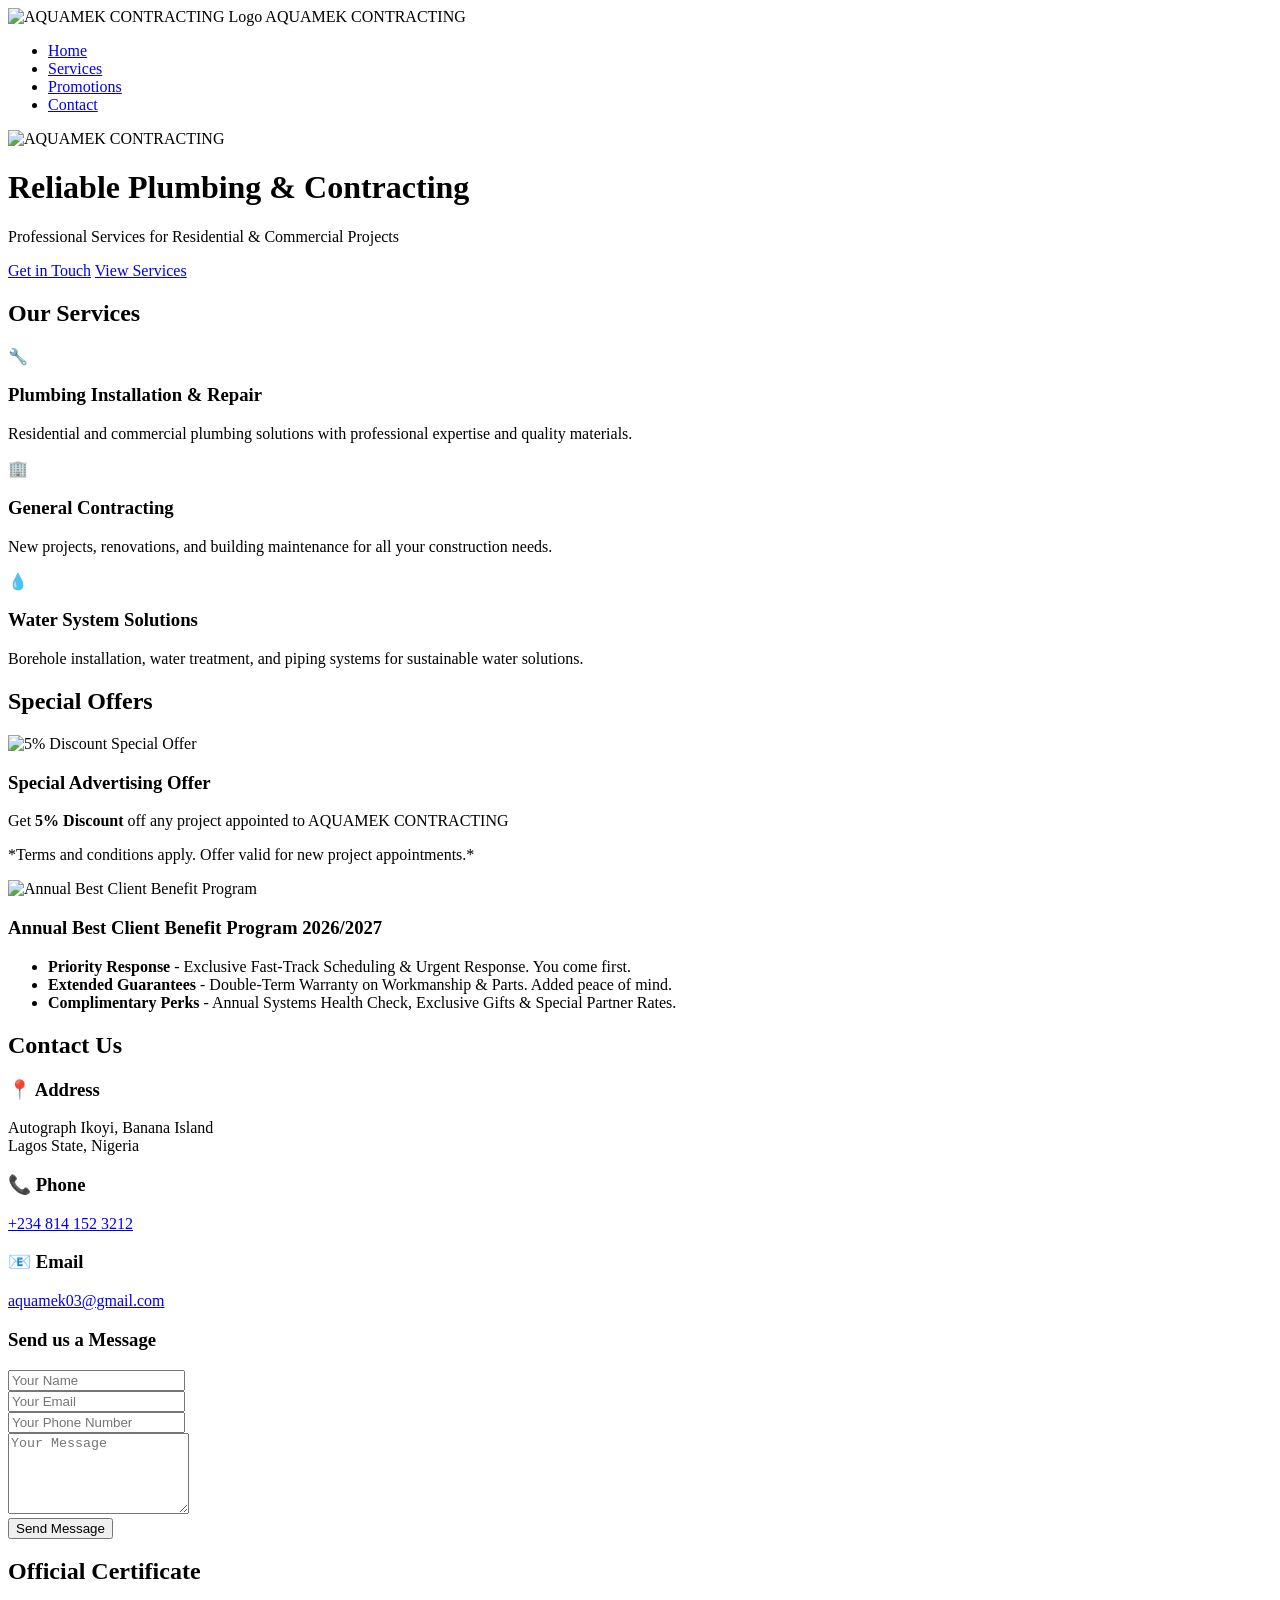
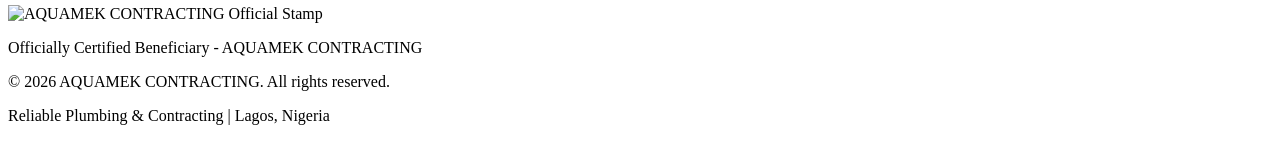
==== index.html @ 638acf66 "Create professional AQUAMEK CONTRACTING website" ====
<!DOCTYPE html>
<html lang="en">
<head>
    <meta charset="UTF-8">
    <meta name="viewport" content="width=device-width, initial-scale=1.0">
    <meta name="description" content="AQUAMEK CONTRACTING - Professional Plumbing & Contracting Services in Lagos, Nigeria">
    <title>AQUAMEK CONTRACTING | Reliable Plumbing & Contracting Services</title>
    <link rel="stylesheet" href="styles.css">
</head>
<body>
    <!-- Navigation Bar -->
    <nav class="navbar">
        <div class="container">
            <div class="nav-wrapper">
                <div class="logo">
                    <img src="images/logo.png" alt="AQUAMEK CONTRACTING Logo" class="logo-img">
                    <span class="company-name">AQUAMEK CONTRACTING</span>
                </div>
                <ul class="nav-links">
                    <li><a href="#home">Home</a></li>
                    <li><a href="#services">Services</a></li>
                    <li><a href="#promotions">Promotions</a></li>
                    <li><a href="#contact">Contact</a></li>
                </ul>
            </div>
        </div>
    </nav>

    <!-- Header/Hero Section -->
    <header id="home" class="hero">
        <div class="container">
            <div class="hero-content">
                <img src="images/logo.png" alt="AQUAMEK CONTRACTING" class="hero-logo">
                <h1>Reliable Plumbing & Contracting</h1>
                <p>Professional Services for Residential & Commercial Projects</p>
                <div class="cta-buttons">
                    <a href="#contact" class="btn btn-primary">Get in Touch</a>
                    <a href="#services" class="btn btn-secondary">View Services</a>
                </div>
            </div>
        </div>
    </header>

    <!-- Services Section -->
    <section id="services" class="services">
        <div class="container">
            <h2 class="section-title">Our Services</h2>
            <div class="services-grid">
                <div class="service-card">
                    <div class="service-icon">🔧</div>
                    <h3>Plumbing Installation & Repair</h3>
                    <p>Residential and commercial plumbing solutions with professional expertise and quality materials.</p>
                </div>
                <div class="service-card">
                    <div class="service-icon">🏢</div>
                    <h3>General Contracting</h3>
                    <p>New projects, renovations, and building maintenance for all your construction needs.</p>
                </div>
                <div class="service-card">
                    <div class="service-icon">💧</div>
                    <h3>Water System Solutions</h3>
                    <p>Borehole installation, water treatment, and piping systems for sustainable water solutions.</p>
                </div>
            </div>
        </div>
    </section>

    <!-- Promotions Section -->
    <section id="promotions" class="promotions">
        <div class="container">
            <h2 class="section-title">Special Offers</h2>
            
            <!-- Promotion 1: 5% Discount -->
            <div class="promotion-container">
                <img src="images/promo1.png" alt="5% Discount Special Offer" class="promo-image">
                <div class="promo-content">
                    <h3>Special Advertising Offer</h3>
                    <p>Get <strong>5% Discount</strong> off any project appointed to AQUAMEK CONTRACTING</p>
                    <p class="terms">*Terms and conditions apply. Offer valid for new project appointments.*</p>
                </div>
            </div>

            <!-- Promotion 2: Client Benefit Program -->
            <div class="promotion-container">
                <img src="images/promo2.png" alt="Annual Best Client Benefit Program" class="promo-image">
                <div class="promo-content">
                    <h3>Annual Best Client Benefit Program 2026/2027</h3>
                    <ul class="benefit-list">
                        <li><strong>Priority Response</strong> - Exclusive Fast-Track Scheduling & Urgent Response. You come first.</li>
                        <li><strong>Extended Guarantees</strong> - Double-Term Warranty on Workmanship & Parts. Added peace of mind.</li>
                        <li><strong>Complimentary Perks</strong> - Annual Systems Health Check, Exclusive Gifts & Special Partner Rates.</li>
                    </ul>
                </div>
            </div>
        </div>
    </section>

    <!-- Contact Section -->
    <section id="contact" class="contact">
        <div class="container">
            <h2 class="section-title">Contact Us</h2>
            <div class="contact-wrapper">
                <div class="contact-info">
                    <div class="contact-card">
                        <h3>📍 Address</h3>
                        <p>Autograph Ikoyi, Banana Island<br>Lagos State, Nigeria</p>
                    </div>
                    <div class="contact-card">
                        <h3>📞 Phone</h3>
                        <p><a href="tel:+2348141523212">+234 814 152 3212</a></p>
                    </div>
                    <div class="contact-card">
                        <h3>📧 Email</h3>
                        <p><a href="mailto:aquamek03@gmail.com">aquamek03@gmail.com</a></p>
                    </div>
                </div>

                <!-- Contact Form -->
                <div class="contact-form">
                    <h3>Send us a Message</h3>
                    <form>
                        <div class="form-group">
                            <input type="text" placeholder="Your Name" required>
                        </div>
                        <div class="form-group">
                            <input type="email" placeholder="Your Email" required>
                        </div>
                        <div class="form-group">
                            <input type="tel" placeholder="Your Phone Number">
                        </div>
                        <div class="form-group">
                            <textarea placeholder="Your Message" rows="5" required></textarea>
                        </div>
                        <button type="submit" class="btn btn-primary">Send Message</button>
                    </form>
                </div>
            </div>
        </div>
    </section>

    <!-- Company Stamp Section -->
    <section class="stamp">
        <div class="container">
            <h2 class="section-title">Official Certificate</h2>
            <img src="images/stamp.png" alt="AQUAMEK CONTRACTING Official Stamp" class="stamp-image">
            <p class="stamp-text">Officially Certified Beneficiary - AQUAMEK CONTRACTING</p>
        </div>
    </section>

    <!-- Footer -->
    <footer class="footer">
        <div class="container">
            <p>&copy; 2026 AQUAMEK CONTRACTING. All rights reserved.</p>
            <p>Reliable Plumbing & Contracting | Lagos, Nigeria</p>
        </div>
    </footer>

    <script src="script.js"></script>
</body>
</html>
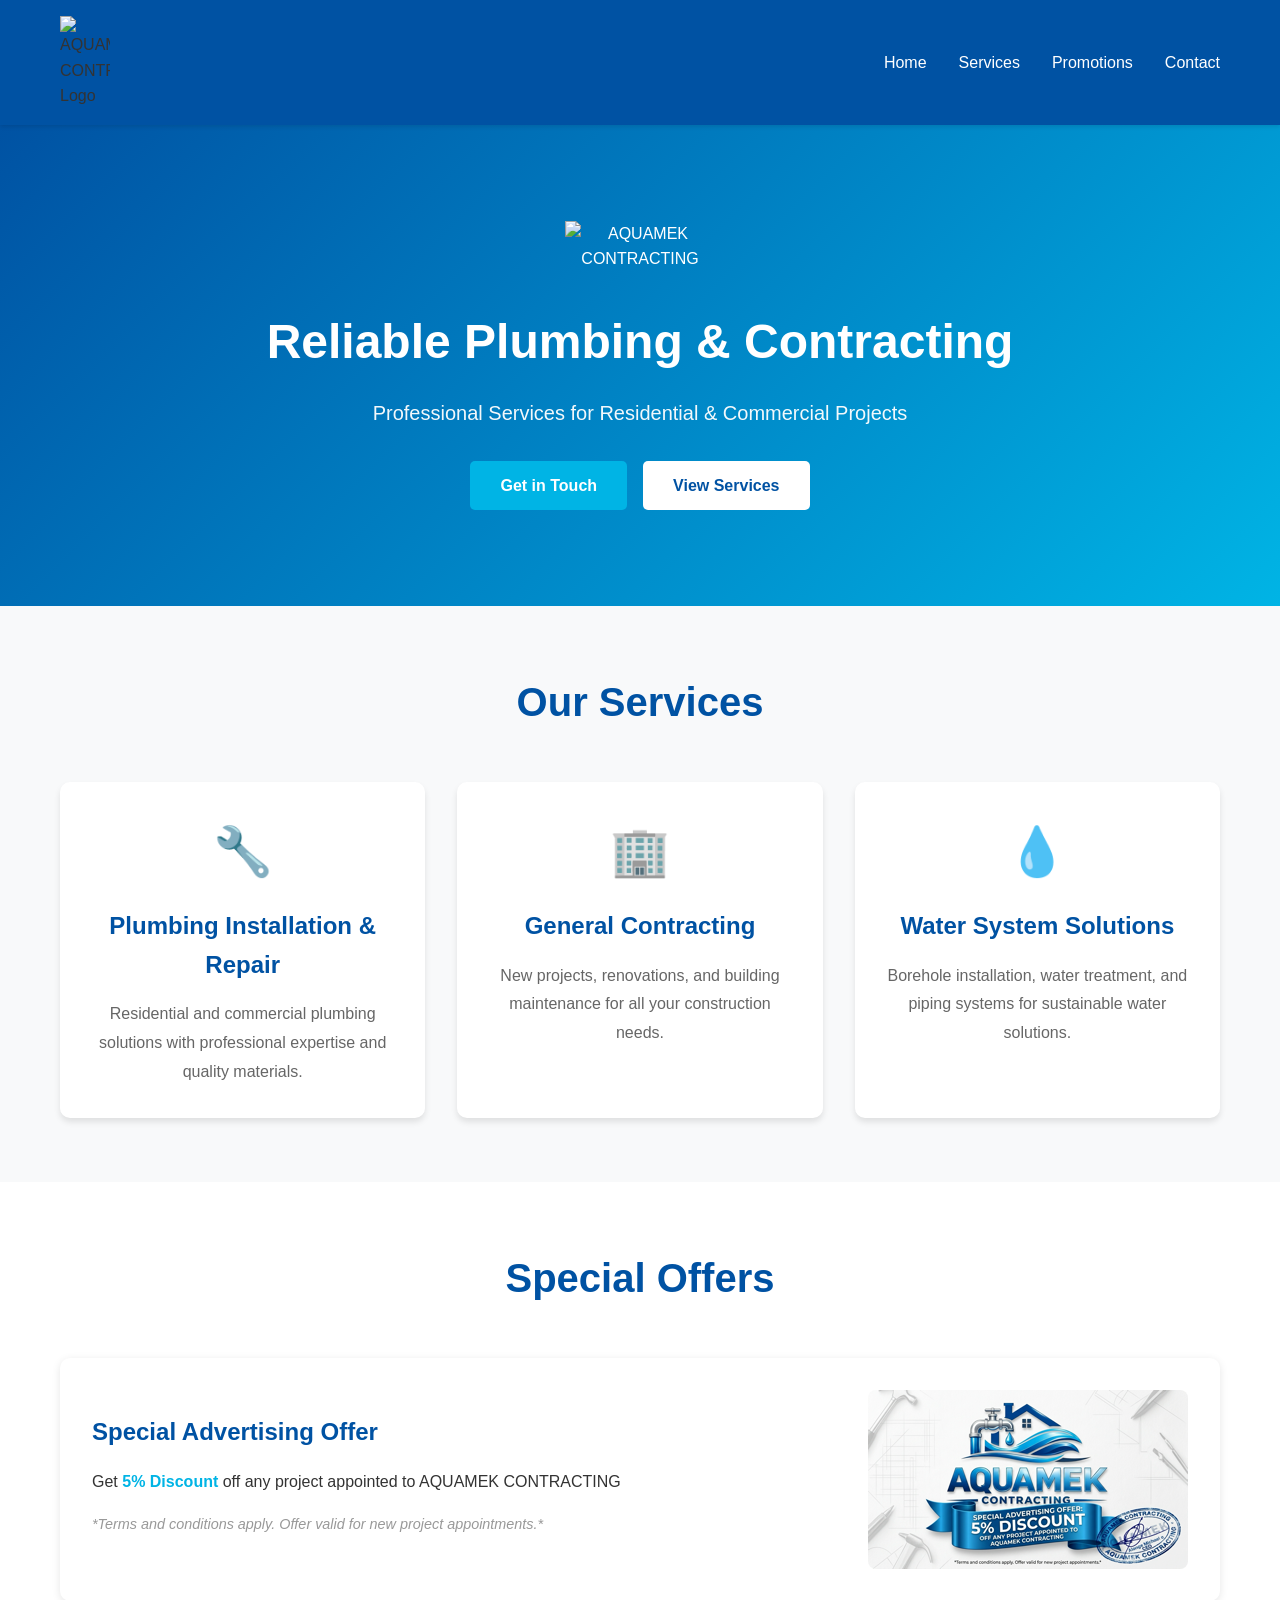
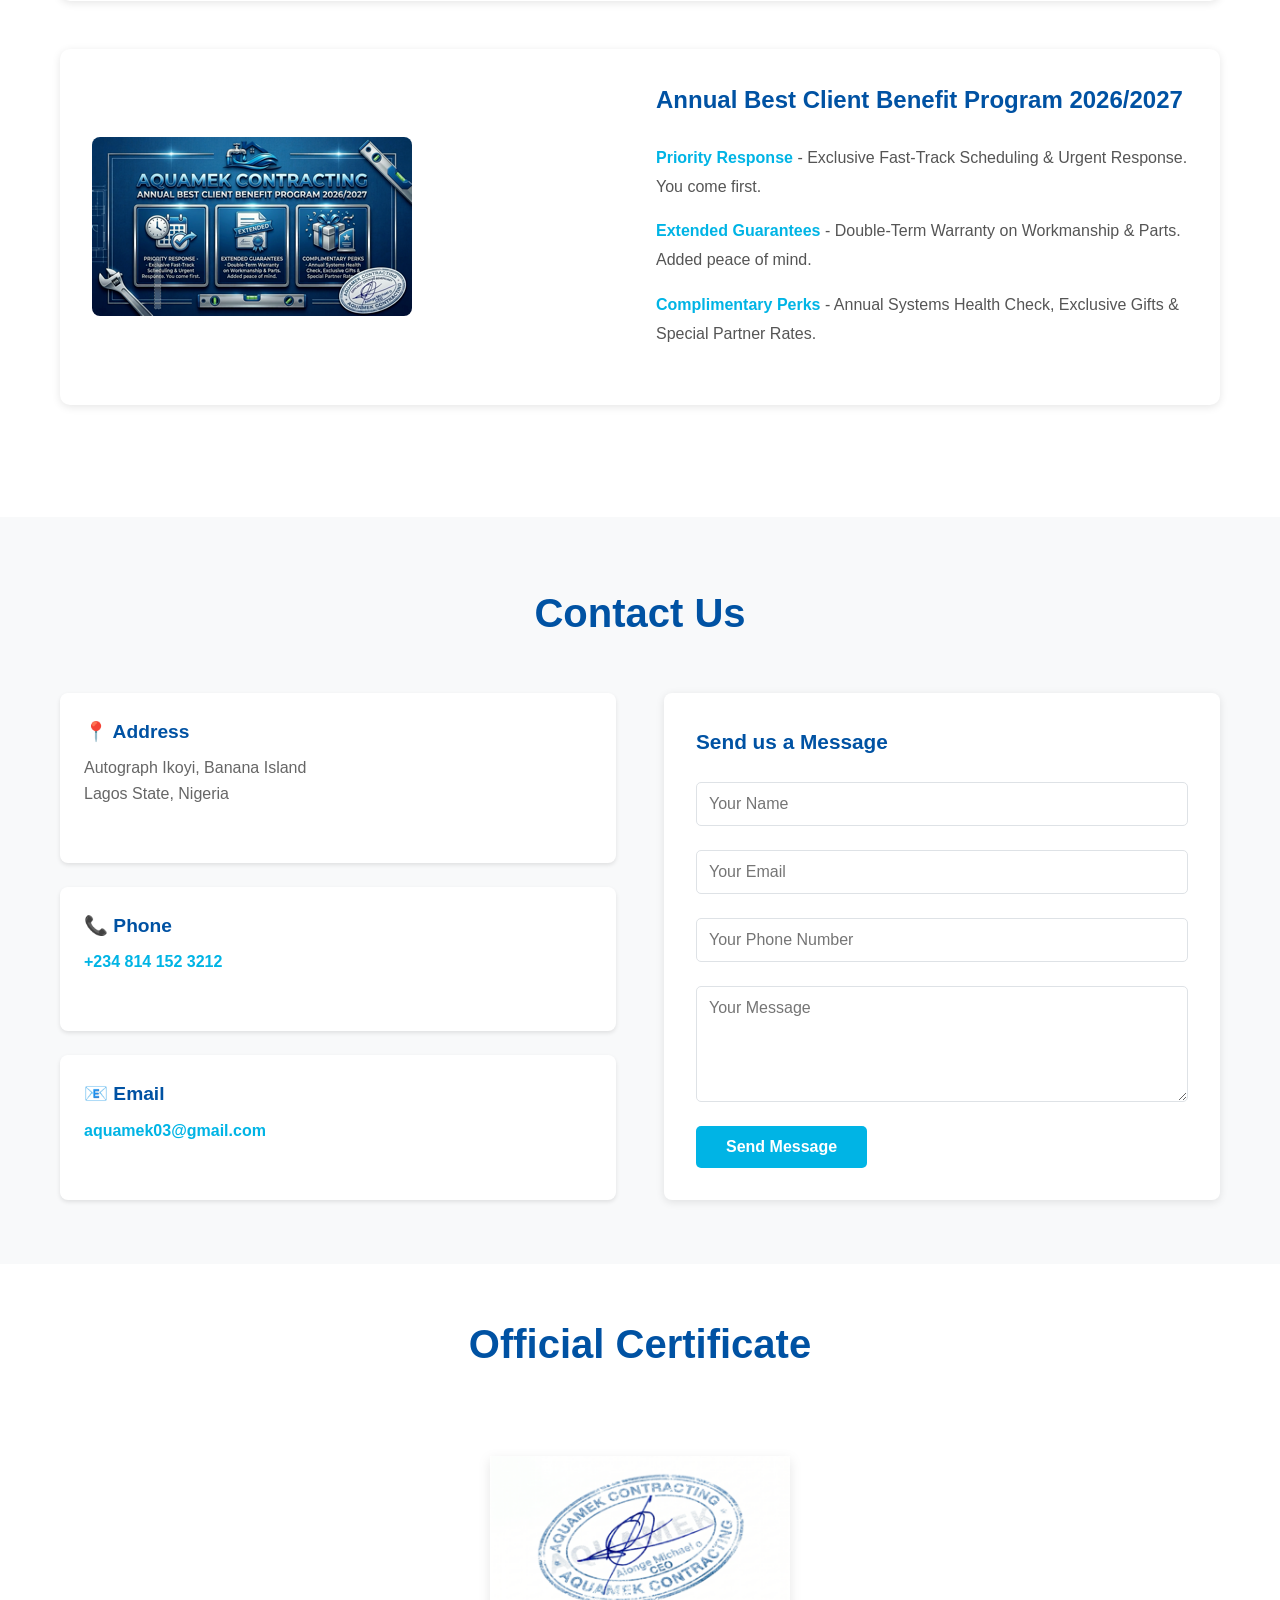
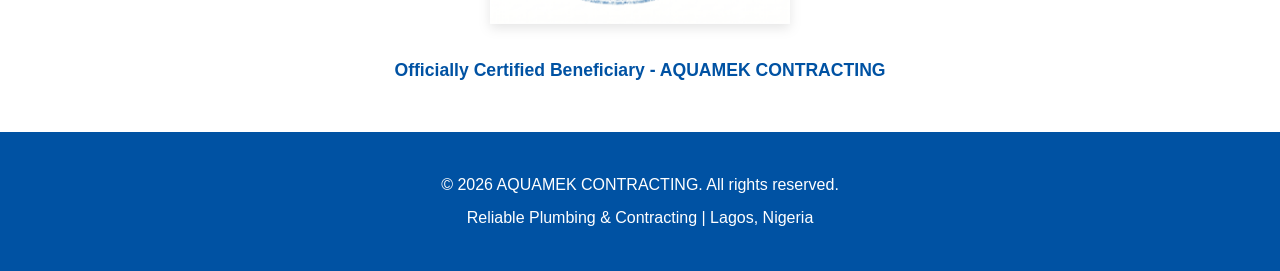
==== commit 5796a124: "Correct DOCTYPE in index.html Fix DOCTYPE declaration in index.html" ====
--- a/index.html
+++ b/index.html
@@ -1,4 +1,4 @@
-<!DOCTYPE html>
+<!DOCTYPhttps://github.com/alongemichael04-spec/Aquamek-contracting-/blob/8dae233deb746b0c9d128715a19c4624d42fbfbf/images/IMG_7506.png html>
 <html lang="en">
 <head>
     <meta charset="UTF-8">
@@ -157,4 +157,4 @@
 
     <script src="script.js"></script>
 </body>
-</html>+</html>
--- a/styles.css
+++ b/styles.css
@@ -0,0 +1,489 @@
+/* Global Styles */
+* {
+    margin: 0;
+    padding: 0;
+    box-sizing: border-box;
+}
+
+:root {
+    --primary-color: #0052A3;
+    --secondary-color: #00B4E5;
+    --text-color: #333;
+    --light-bg: #f8f9fa;
+    --border-color: #dee2e6;
+    --white: #ffffff;
+}
+
+html {
+    scroll-behavior: smooth;
+}
+
+body {
+    font-family: 'Segoe UI', Tahoma, Geneva, Verdana, sans-serif;
+    line-height: 1.6;
+    color: var(--text-color);
+}
+
+.container {
+    max-width: 1200px;
+    margin: 0 auto;
+    padding: 0 20px;
+}
+
+/* Navigation Bar */
+.navbar {
+    background: var(--primary-color);
+    padding: 1rem 0;
+    position: sticky;
+    top: 0;
+    z-index: 100;
+    box-shadow: 0 2px 4px rgba(0, 0, 0, 0.1);
+}
+
+.nav-wrapper {
+    display: flex;
+    justify-content: space-between;
+    align-items: center;
+}
+
+.logo {
+    display: flex;
+    align-items: center;
+    gap: 1rem;
+}
+
+.logo-img {
+    max-width: 50px;
+    height: auto;
+}
+
+.company-name {
+    color: var(--white);
+    font-weight: bold;
+    font-size: 1.2rem;
+    display: none;
+}
+
+.nav-links {
+    display: flex;
+    list-style: none;
+    gap: 2rem;
+}
+
+.nav-links a {
+    color: var(--white);
+    text-decoration: none;
+    transition: color 0.3s ease;
+    font-weight: 500;
+}
+
+.nav-links a:hover {
+    color: var(--secondary-color);
+}
+
+/* Hero Section */
+.hero {
+    background: linear-gradient(135deg, var(--primary-color) 0%, var(--secondary-color) 100%);
+    color: var(--white);
+    padding: 6rem 0;
+    text-align: center;
+}
+
+.hero-content {
+    animation: slideInUp 0.8s ease-out;
+}
+
+.hero-logo {
+    max-width: 150px;
+    margin-bottom: 2rem;
+    animation: float 3s ease-in-out infinite;
+}
+
+.hero h1 {
+    font-size: 3rem;
+    margin-bottom: 1rem;
+    font-weight: bold;
+}
+
+.hero p {
+    font-size: 1.25rem;
+    margin-bottom: 2rem;
+    opacity: 0.95;
+}
+
+/* Buttons */
+.btn {
+    display: inline-block;
+    padding: 12px 30px;
+    border-radius: 5px;
+    text-decoration: none;
+    font-weight: 600;
+    transition: all 0.3s ease;
+    border: none;
+    cursor: pointer;
+    font-size: 1rem;
+}
+
+.btn-primary {
+    background: var(--secondary-color);
+    color: var(--white);
+}
+
+.btn-primary:hover {
+    background: #008fb3;
+    transform: translateY(-2px);
+    box-shadow: 0 5px 15px rgba(0, 180, 229, 0.4);
+}
+
+.btn-secondary {
+    background: var(--white);
+    color: var(--primary-color);
+}
+
+.btn-secondary:hover {
+    background: var(--light-bg);
+    transform: translateY(-2px);
+}
+
+.cta-buttons {
+    display: flex;
+    gap: 1rem;
+    justify-content: center;
+    flex-wrap: wrap;
+}
+
+/* Section Titles */
+.section-title {
+    font-size: 2.5rem;
+    text-align: center;
+    margin-bottom: 3rem;
+    color: var(--primary-color);
+    font-weight: bold;
+}
+
+/* Services Section */
+.services {
+    padding: 4rem 0;
+    background: var(--light-bg);
+}
+
+.services-grid {
+    display: grid;
+    grid-template-columns: repeat(auto-fit, minmax(300px, 1fr));
+    gap: 2rem;
+}
+
+.service-card {
+    background: var(--white);
+    padding: 2rem;
+    border-radius: 10px;
+    box-shadow: 0 4px 6px rgba(0, 0, 0, 0.1);
+    text-align: center;
+    transition: transform 0.3s ease, box-shadow 0.3s ease;
+}
+
+.service-card:hover {
+    transform: translateY(-5px);
+    box-shadow: 0 8px 15px rgba(0, 82, 163, 0.2);
+}
+
+.service-icon {
+    font-size: 3rem;
+    margin-bottom: 1rem;
+}
+
+.service-card h3 {
+    color: var(--primary-color);
+    margin-bottom: 1rem;
+    font-size: 1.5rem;
+}
+
+.service-card p {
+    color: #666;
+    line-height: 1.8;
+}
+
+/* Promotions Section */
+.promotions {
+    padding: 4rem 0;
+}
+
+.promotion-container {
+    display: grid;
+    grid-template-columns: 1fr 1fr;
+    gap: 2rem;
+    margin-bottom: 3rem;
+    align-items: center;
+    background: var(--white);
+    padding: 2rem;
+    border-radius: 10px;
+    box-shadow: 0 2px 8px rgba(0, 0, 0, 0.1);
+}
+
+.promotion-container:nth-child(odd) {
+    grid-template-columns: 1fr 1fr;
+}
+
+.promotion-container:nth-child(even) {
+    grid-template-columns: 1fr 1fr;
+    direction: rtl;
+}
+
+.promotion-container:nth-child(even) .promo-content {
+    direction: ltr;
+}
+
+.promo-image {
+    max-width: 100%;
+    height: auto;
+    border-radius: 8px;
+}
+
+.promo-content h3 {
+    color: var(--primary-color);
+    font-size: 1.5rem;
+    margin-bottom: 1rem;
+}
+
+.promo-content p {
+    margin-bottom: 0.5rem;
+    line-height: 1.8;
+}
+
+.promo-content strong {
+    color: var(--secondary-color);
+}
+
+.terms {
+    font-size: 0.9rem;
+    color: #999;
+    font-style: italic;
+    margin-top: 1rem !important;
+}
+
+.benefit-list {
+    list-style: none;
+    margin: 1rem 0;
+}
+
+.benefit-list li {
+    padding: 0.5rem 0;
+    line-height: 1.8;
+    color: #555;
+}
+
+/* Contact Section */
+.contact {
+    padding: 4rem 0;
+    background: var(--light-bg);
+}
+
+.contact-wrapper {
+    display: grid;
+    grid-template-columns: 1fr 1fr;
+    gap: 3rem;
+}
+
+.contact-info {
+    display: grid;
+    grid-template-columns: 1fr;
+    gap: 1.5rem;
+}
+
+.contact-card {
+    background: var(--white);
+    padding: 1.5rem;
+    border-radius: 8px;
+    box-shadow: 0 2px 4px rgba(0, 0, 0, 0.1);
+}
+
+.contact-card h3 {
+    color: var(--primary-color);
+    margin-bottom: 0.5rem;
+    font-size: 1.2rem;
+}
+
+.contact-card p {
+    color: #666;
+}
+
+.contact-card a {
+    color: var(--secondary-color);
+    text-decoration: none;
+    font-weight: 600;
+}
+
+.contact-card a:hover {
+    text-decoration: underline;
+}
+
+/* Contact Form */
+.contact-form {
+    background: var(--white);
+    padding: 2rem;
+    border-radius: 8px;
+    box-shadow: 0 2px 8px rgba(0, 0, 0, 0.1);
+}
+
+.contact-form h3 {
+    color: var(--primary-color);
+    margin-bottom: 1.5rem;
+    font-size: 1.3rem;
+}
+
+.form-group {
+    margin-bottom: 1.5rem;
+}
+
+.form-group input,
+.form-group textarea {
+    width: 100%;
+    padding: 12px;
+    border: 1px solid var(--border-color);
+    border-radius: 5px;
+    font-family: inherit;
+    font-size: 1rem;
+}
+
+.form-group input:focus,
+.form-group textarea:focus {
+    outline: none;
+    border-color: var(--secondary-color);
+    box-shadow: 0 0 5px rgba(0, 180, 229, 0.3);
+}
+
+/* Stamp Section */
+.stamp {
+    padding: 3rem 0;
+    text-align: center;
+    background: var(--white);
+}
+
+.stamp-image {
+    max-width: 300px;
+    height: auto;
+    margin: 2rem 0;
+    filter: drop-shadow(0 4px 6px rgba(0, 0, 0, 0.1));
+}
+
+.stamp-text {
+    color: var(--primary-color);
+    font-weight: 600;
+    font-size: 1.1rem;
+}
+
+/* Footer */
+.footer {
+    background: var(--primary-color);
+    color: var(--white);
+    text-align: center;
+    padding: 2rem 0;
+}
+
+.footer p {
+    margin: 0.5rem 0;
+}
+
+/* Animations */
+@keyframes slideInUp {
+    from {
+        opacity: 0;
+        transform: translateY(30px);
+    }
+    to {
+        opacity: 1;
+        transform: translateY(0);
+    }
+}
+
+@keyframes float {
+    0%, 100% {
+        transform: translateY(0px);
+    }
+    50% {
+        transform: translateY(-20px);
+    }
+}
+
+/* Responsive Design */
+@media (max-width: 768px) {
+    .nav-links {
+        gap: 1rem;
+        font-size: 0.9rem;
+    }
+
+    .company-name {
+        display: inline;
+    }
+
+    .logo-img {
+        max-width: 40px;
+    }
+
+    .hero h1 {
+        font-size: 2rem;
+    }
+
+    .hero p {
+        font-size: 1rem;
+    }
+
+    .cta-buttons {
+        flex-direction: column;
+    }
+
+    .section-title {
+        font-size: 2rem;
+    }
+
+    .services-grid {
+        grid-template-columns: 1fr;
+    }
+
+    .promotion-container {
+        grid-template-columns: 1fr !important;
+        direction: ltr !important;
+    }
+
+    .promotion-container:nth-child(even) .promo-content {
+        direction: ltr;
+    }
+
+    .contact-wrapper {
+        grid-template-columns: 1fr;
+    }
+
+    .stamp-image {
+        max-width: 200px;
+    }
+}
+
+@media (max-width: 480px) {
+    .hero {
+        padding: 3rem 0;
+    }
+
+    .hero h1 {
+        font-size: 1.5rem;
+    }
+
+    .hero-logo {
+        max-width: 100px;
+    }
+
+    .btn {
+        padding: 10px 20px;
+        font-size: 0.9rem;
+    }
+
+    .section-title {
+        font-size: 1.5rem;
+        margin-bottom: 2rem;
+    }
+
+    .service-card,
+    .contact-card,
+    .contact-form {
+        padding: 1.5rem;
+    }
+}
